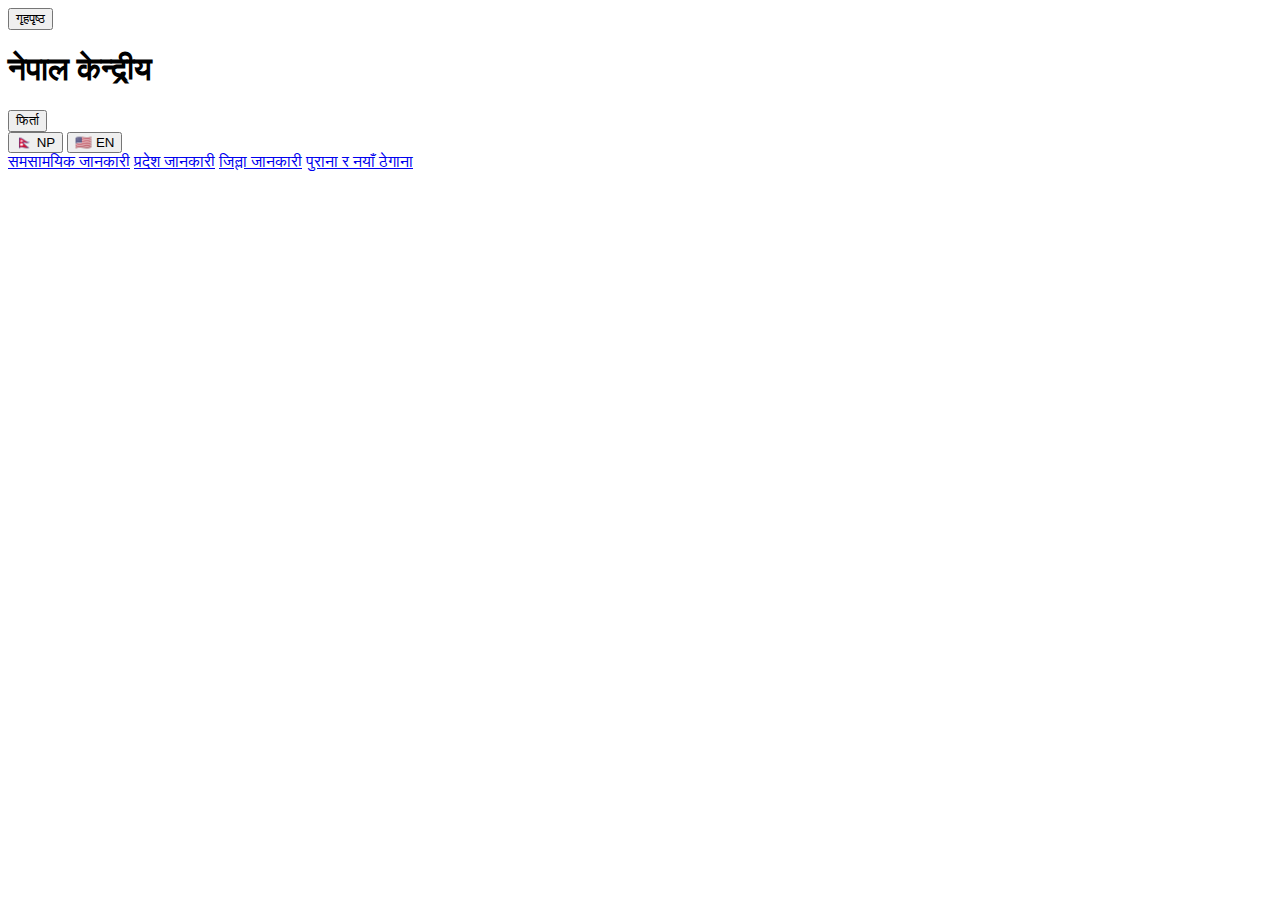
==== np/index.html @ 4ca9160b "Add files via upload" ====
<!DOCTYPE html>
<html lang="ne">
<head>
  <meta charset="UTF-8">
  <meta name="viewport" content="width=device-width, initial-scale=1.0">
  <title>नेपाल केन्द्रीय</title>
  <link rel="stylesheet" href="../assets/styles.css">
  <link rel="stylesheet" href="https://fonts.googleapis.com/css2?family=Noto+Color+Emoji&display=swap">
</head>
<body>
  <header class="navbar">
    <button class="nav-btn" id="home-btn" data-en="Home" data-np="गृहपृष्ठ">गृहपृष्ठ</button>
    <h1 class="site-title" data-en="Nepal Central" data-np="नेपाल केन्द्रीय">नेपाल केन्द्रीय</h1>
    <button class="nav-btn" id="back-btn" data-en="Back" data-np="फिर्ता">फिर्ता</button>
  </header>

  <div class="language-toggle">
    <button id="np-btn" class="toggle-btn active">🇳🇵 NP</button>
    <button id="en-btn" class="toggle-btn">🇺🇸 EN</button>

  </div>

  <main class="card-container">
    <a href="contemporary.html" class="card" id="card-1" data-en="Contemporary issues" data-np="समसामयिक जानकारी">समसामयिक जानकारी</a>
    <a href="province.html" class="card" id="card-2" data-en="Province Profile" data-np="नेपालको इतिहास">प्रदेश जानकारी</a>
    <a href="district.html" class="card" id="card-2" data-en="District Profile" data-np="नेपालको इतिहास">जिल्ला जानकारी</a>
    <a href="oldnew.html" class="card" id="card-3" data-en="Old and New Address" data-np="पुराना र नयाँ ठेगाना">पुराना र नयाँ ठेगाना</a>
  </main>

  <script src="assets/script.js"></script>
</body>
</html>
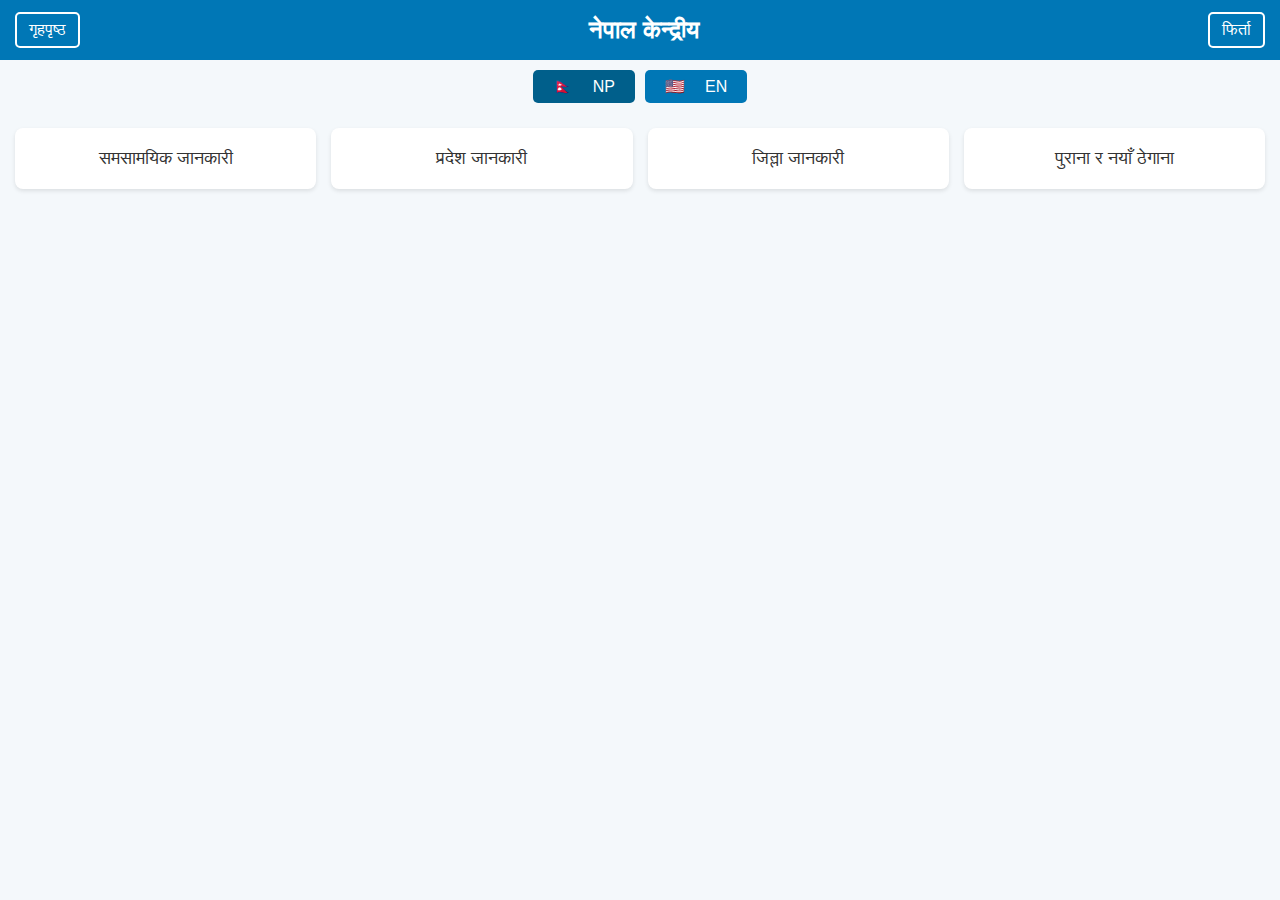
==== commit 3bd14dc5: "Add files via upload" ====
--- a/np/index.html
+++ b/np/index.html
@@ -4,7 +4,7 @@
   <meta charset="UTF-8">
   <meta name="viewport" content="width=device-width, initial-scale=1.0">
   <title>नेपाल केन्द्रीय</title>
-  <link rel="stylesheet" href="../assets/styles.css">
+  <link rel="stylesheet" href="/assets/styles.css">
   <link rel="stylesheet" href="https://fonts.googleapis.com/css2?family=Noto+Color+Emoji&display=swap">
 </head>
 <body>
@@ -21,10 +21,10 @@
   </div>
 
   <main class="card-container">
-    <a href="contemporary.html" class="card" id="card-1" data-en="Contemporary issues" data-np="समसामयिक जानकारी">समसामयिक जानकारी</a>
-    <a href="province.html" class="card" id="card-2" data-en="Province Profile" data-np="नेपालको इतिहास">प्रदेश जानकारी</a>
-    <a href="district.html" class="card" id="card-2" data-en="District Profile" data-np="नेपालको इतिहास">जिल्ला जानकारी</a>
-    <a href="oldnew.html" class="card" id="card-3" data-en="Old and New Address" data-np="पुराना र नयाँ ठेगाना">पुराना र नयाँ ठेगाना</a>
+    <a href="np/contemporary.html" class="card" id="card-1" data-en="Contemporary issues" data-np="समसामयिक जानकारी">समसामयिक जानकारी</a>
+    <a href="np/province.html" class="card" id="card-2" data-en="Province Profile" data-np="नेपालको इतिहास">प्रदेश जानकारी</a>
+    <a href="np/district.html" class="card" id="card-2" data-en="District Profile" data-np="नेपालको इतिहास">जिल्ला जानकारी</a>
+    <a href="np/oldnew.html" class="card" id="card-3" data-en="Old and New Address" data-np="पुराना र नयाँ ठेगाना">पुराना र नयाँ ठेगाना</a>
   </main>
 
   <script src="assets/script.js"></script>
--- a/assets/styles.css
+++ b/assets/styles.css
@@ -0,0 +1,145 @@
+/* General Reset */
+body {
+  margin: 0;
+  font-family: Arial, sans-serif;
+  background-color: #f4f8fb;
+  color: #333;
+  box-sizing: border-box;
+}
+
+* {
+  box-sizing: inherit;
+}
+
+/* Navbar */
+.navbar {
+  display: flex;
+  justify-content: space-between;
+  align-items: center;
+  background-color: #0077b6;
+  color: white;
+  padding: 10px 15px;
+  height: 60px;
+}
+
+.navbar .nav-btn {
+  background-color: transparent;
+  color: white;
+  border: 2px solid white;
+  border-radius: 5px;
+  padding: 7px 12px;
+  cursor: pointer;
+  font-size: 16px;
+  text-decoration: none;
+}
+
+.navbar .nav-btn:hover {
+  background-color: white;
+  color: #0077b6;
+}
+
+.site-title {
+  font-size: 24px;
+  font-weight: bold;
+  text-align: center;
+}
+
+/* Language Toggle */
+.language-toggle {
+  display: flex;
+  justify-content: center;
+  padding: 10px 0;
+}
+
+.language-toggle .toggle-btn {
+  background-color: #0077b6;
+  color: white;
+  border: none;
+  padding: 7px 20px;
+  margin: 0 5px;
+  border-radius: 5px;
+  cursor: pointer;
+  font-size: 16px;
+  font-family: 'Noto Color Emoji', sans-serif;
+}
+
+.language-toggle .toggle-btn.active {
+  background-color: #005f8b;
+}
+
+/* Heading Section */
+.heading-container {
+  padding: 20px 15px;
+  text-align: center;
+}
+
+.province-heading {
+  font-size: 28px;
+  font-weight: bold;
+  color: #0077b6;
+  margin: 0;
+}
+
+/* Card Container */
+.card-container {
+  display: grid;
+  gap: 15px; /* Space between cards */
+  padding: 15px;
+  grid-template-columns: repeat(2, 1fr); /* Default: 2 cards per row */
+}
+
+#bigyapan {
+  width: 100%; /* Set the width to 100% of the parent container */
+  max-width: 600px; /* Max width of the ad container */
+  margin: 20px auto; /* Center the ad container horizontally */
+  padding: 15px;
+  background-color: #f1f1f1; /* Light gray background */
+  border-radius: 8px;
+  box-shadow: 0 4px 8px rgba(0, 0, 0, 0.1); /* Add some shadow */
+  text-align: center; /* Center the content inside the ad container */
+}
+
+#bigyapan img {
+  width: 100%; /* Make sure the image fits within the container */
+  height: auto; /* Maintain the image's aspect ratio */
+  border-radius: 5px; /* Optional: Add rounded corners to the image */
+}
+
+#bigyapan p {
+  font-size: 18px; /* Text size for the text ads */
+  color: #333; /* Text color */
+  font-weight: bold; /* Make the text bold */
+}
+
+
+/* Medium screens: 3 cards per row */
+@media (min-width: 768px) {
+  .card-container {
+    grid-template-columns: repeat(3, 1fr);
+  }
+}
+
+/* Large screens: 4 cards per row */
+@media (min-width: 1200px) {
+  .card-container {
+    grid-template-columns: repeat(4, 1fr);
+  }
+}
+
+/* Card Styles */
+.card {
+  background-color: white;
+  padding: 20px;
+  border-radius: 8px;
+  box-shadow: 0px 2px 4px rgba(0, 0, 0, 0.1);
+  text-align: center;
+  font-size: 18px;
+  text-decoration: none;
+  color: inherit; /* Use default text color */
+  transition: transform 0.2s, box-shadow 0.2s;
+}
+
+.card:hover {
+  transform: translateY(-5px);
+  box-shadow: 0px 4px 8px rgba(0, 0, 0, 0.2);
+}
